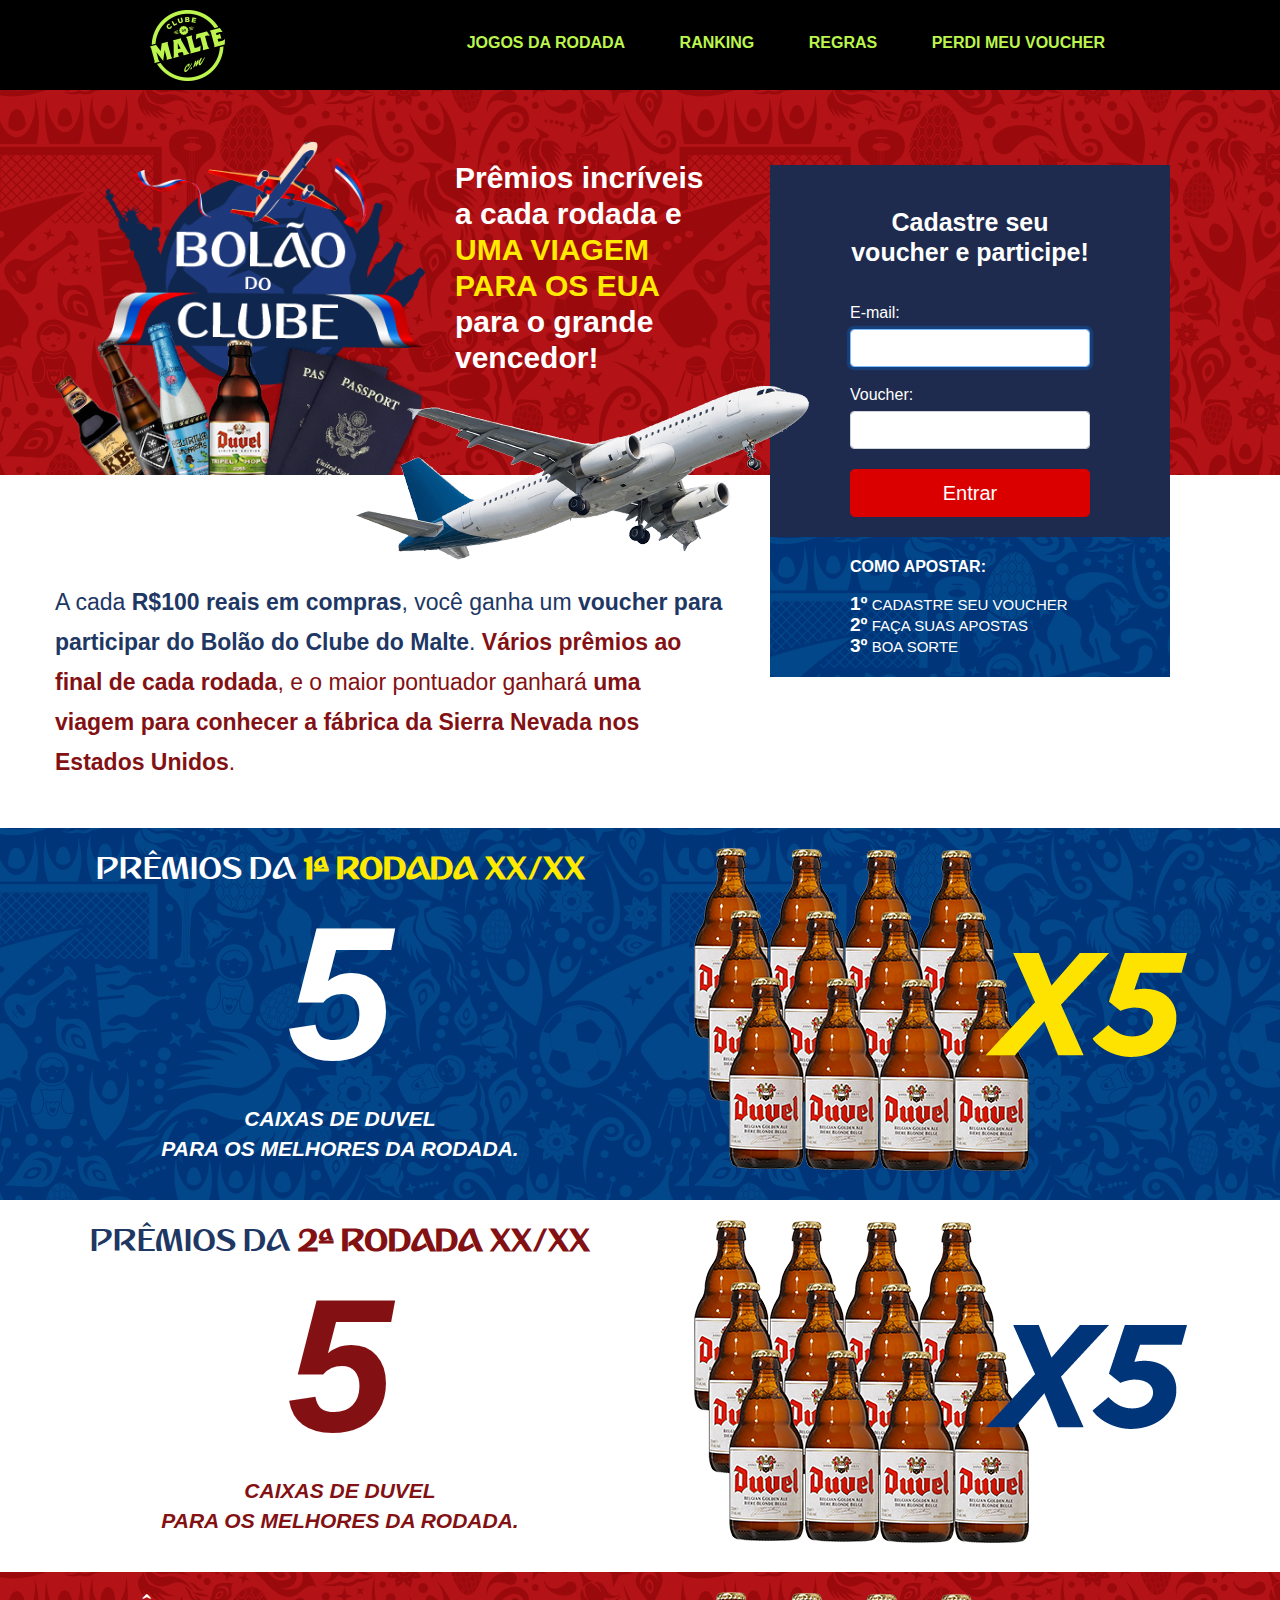
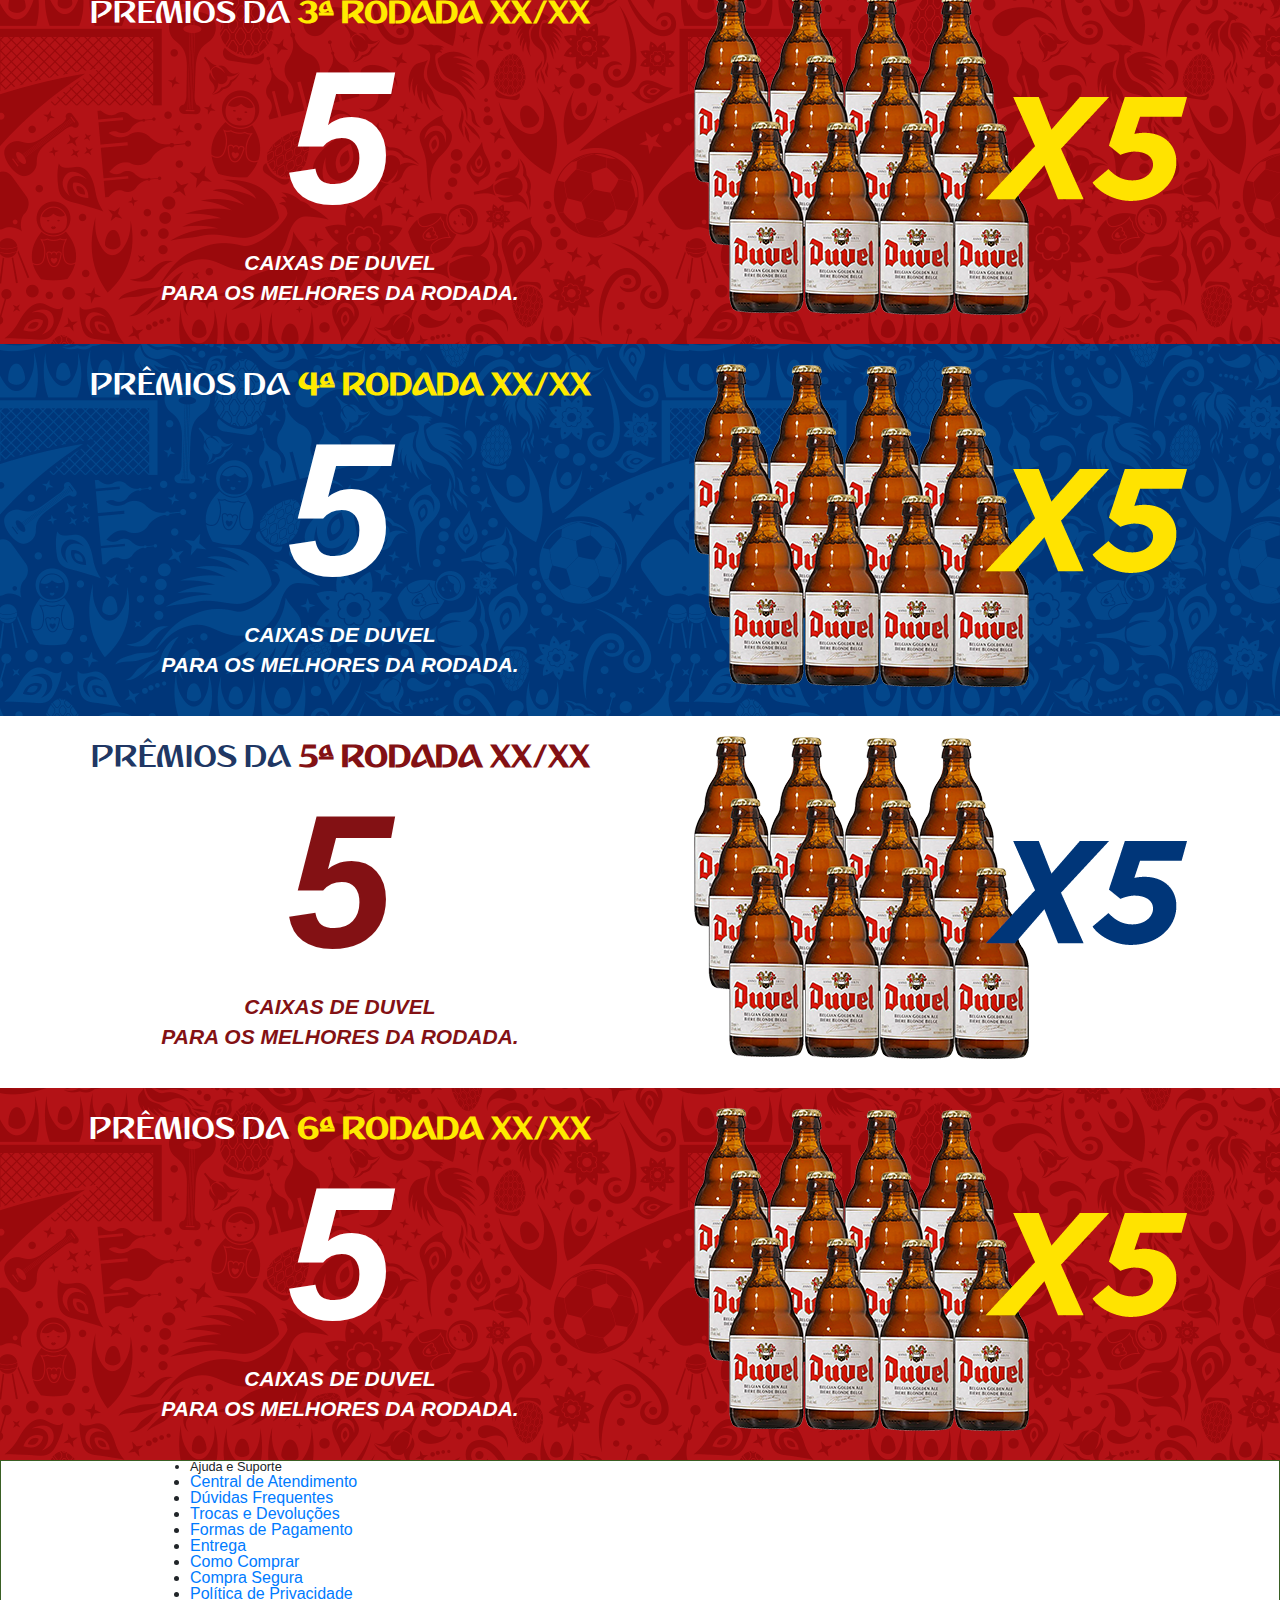
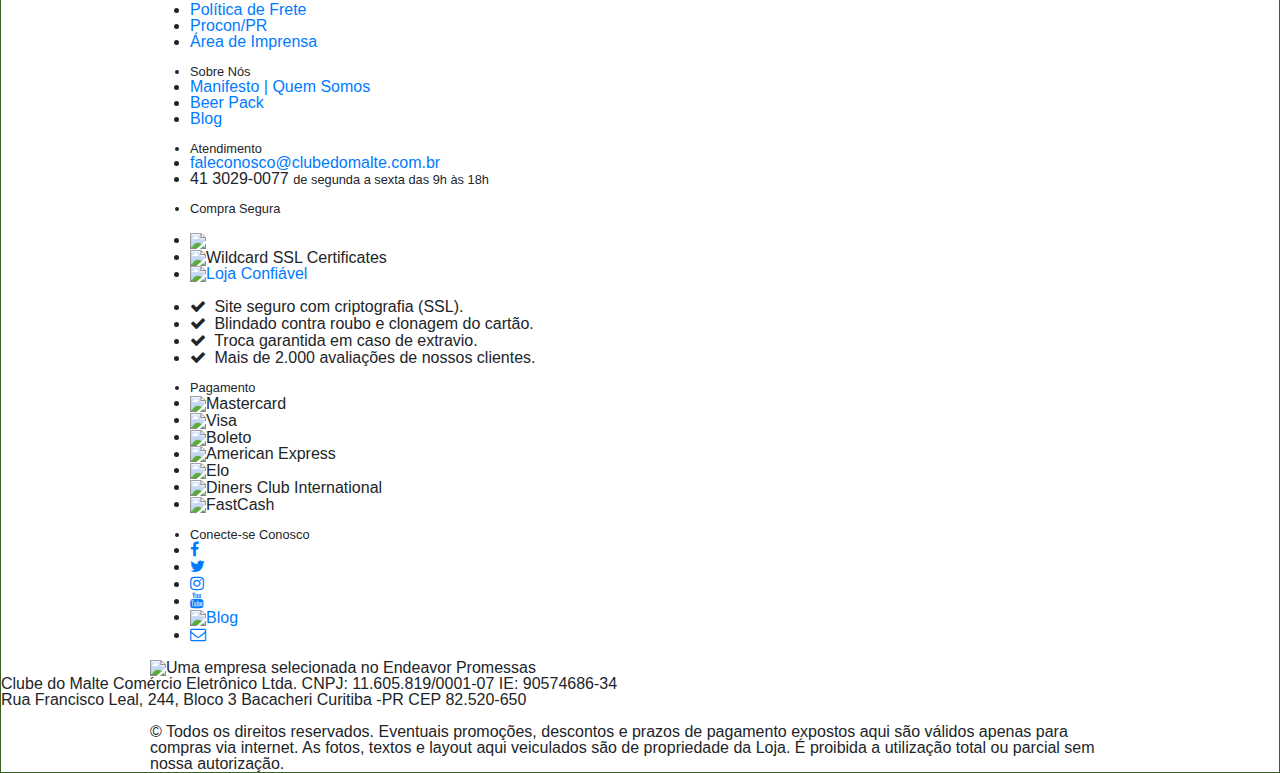
==== index.html @ 2093d11f "bolaov1" ====
﻿<!DOCTYPE HTML>
<html lang="pt-BR">
	<head>
    	<!-- Required meta tags -->
    	<meta charset="utf-8">
    	<meta name="viewport" content="width=device-width, initial-scale=1, shrink-to-fit=no">
    	<title>Bolão</title>
    	<link rel="stylesheet" href="https://maxcdn.bootstrapcdn.com/bootstrap/4.0.0/css/bootstrap.min.css" type="text/css" />
		<script src="https://maxcdn.bootstrapcdn.com/bootstrap/4.0.0/js/bootstrap.min.js"></script>
		<script src="https://code.jquery.com/jquery-3.2.1.slim.min.js"></script>
		<script src="https://cdnjs.cloudflare.com/ajax/libs/popper.js/1.12.9/umd/popper.min.js"></script>
		<link rel="stylesheet" href="https://maxcdn.bootstrapcdn.com/bootstrap/4.0.0/css/bootstrap.min.css" type="text/css" />
		<link rel="stylesheet" type="text/css" href="https://maxcdn.bootstrapcdn.com/font-awesome/4.7.0/css/font-awesome.min.css"/>
		<link rel="stylesheet" type="text/css"  href="https://recursos.clubedomalte.com.br/Handlers/ResourceHandler.ashx?base=c&arquivos=core/core.css,styles.css,responsive-tablet.css,responsive-desktop.css,header.css,spot.css,footer.css,fancybox.css,autocomplete/default.css,autocomplete/custom.css" />
		<link href="https://recursos.clubedomalte.com.br/Handlers/ResourceHandler.ashx?base=c&arquivos=malte_fonts.css" rel="stylesheet" />
		<link href="styles.css" rel="stylesheet" type="text/css" />
	</head>
<!-- HEAD -->

	<body id="pagina-home">
	<div id="topo" class="header">
		<div class="center">
			<div class="logo-cm"></div>
			<ul>
				<li><a href="jogos.html">Jogos da Rodada</a></li>
				<li><a href="ranking.html">Ranking</a></li>
				<li><a href="regulamento.html">Regras</a></li>
				<li><a href="#">Perdi meu Voucher</a></li>
			</ul>
		</div>
	</div>
		<div class="miolo">
			<div class="topo-header">
				<div class="bg-red"></div>
				<div class="container-fluid centro">
					<div class="row">
						<div class="col-lg-4">
							<h1>Logo Bolão do Clube</h1>
						</div>
						<div class="col-lg-3 indexaviao">
							<h2>Prêmios incríveis a cada rodada e <span class="yellow">UMA VIAGEM PARA OS EUA</span> para o grande vencedor!</h2>
							<img src="images/aviao.png" class="aviao" />
						</div>
						<div class="col-lg-7">
							<p class="mecanica"><span class="blue">A cada <b>R$100 reais em compras</b>, você ganha um <b>voucher para participar do Bolão do Clube do Malte</b>.</span> 
	<span class="red"><b>Vários prêmios ao final de cada rodada</b>, e o maior pontuador ganhará <b>uma viagem para conhecer a fábrica da Sierra Nevada nos Estados Unidos</b>.</span></p>
						</div>
						<div class="col-lg-4 signin">
							<h3>Cadastre seu<br>voucher e participe!</h3>
							<div class="innerwrap">								
								<form class="form-signin">
									<label for="inputEmail" class="labelinput">E-mail:</label>
									<input type="email" id="inputEmail" class="form-control" required="true" autofocus="true">
									<label for="inputVoucher" class="labelinput">Voucher:</label>
									<input type="password" id="inputVoucher" class="form-control" required="true">
									<button class="btn btn-lg btn-primary btn-block" type="submit">Entrar</button>
								</form>
							</div>
							<div class="innerwrap bg-blue">
								<h3>Como apostar:</h3>
								<p><b>1º</b>  Cadastre seu Voucher<br>
									<b>2º</b>  Faça suas apostas<br>
									<b>3º</b>  Boa sorte</p>
							</div>
						</div>
					</div>
				</div>
			</div>
			<div class="faixas faixa-rod1 bg-blue">
				<div class="container-fluid centro">
					<div class="row">
						<div class="col-lg-6 txt-premios">
							<h4>PRÊMIOS DA <b>1ª RODADA XX/XX</b></h4>
							<p class="number">5</p>
							<p class="txt-number">Caixas de Duvel<br>para os melhores da rodada.</p>
						</div>
						<div class="col-lg-6 img-premios">
							<img src="images/img-faixa-1.png" />
						</div>
					</div>
				</div>
			</div>
			<div class="faixas faixa-rod2">
				<div class="container-fluid centro">
					<div class="row">
						<div class="col-lg-6 txt-premios">
							<h4>PRÊMIOS DA <b>2ª RODADA XX/XX</b></h4>
							<p class="number">5</p>
							<p class="txt-number">Caixas de Duvel<br>para os melhores da rodada.</p>
						</div>
						<div class="col-lg-6 img-premios">
							<img src="images/img-faixa-2.png" />
						</div>
					</div>
				</div>
			</div>
			<div class="faixas faixa-rod3 bg-red">
				<div class="container-fluid centro">
					<div class="row">
						<div class="col-lg-6 txt-premios">
							<h4>PRÊMIOS DA <b>3ª RODADA XX/XX</b></h4>
							<p class="number">5</p>
							<p class="txt-number">Caixas de Duvel<br>para os melhores da rodada.</p>
						</div>
						<div class="col-lg-6 img-premios">
							<img src="images/img-faixa-1.png" />
						</div>
					</div>
				</div>
			</div>
			<div class="faixas faixa-rod4 bg-blue">
				<div class="container-fluid centro">
					<div class="row">
						<div class="col-lg-6 txt-premios">
							<h4>PRÊMIOS DA <b>4ª RODADA XX/XX</b></h4>
							<p class="number">5</p>
							<p class="txt-number">Caixas de Duvel<br>para os melhores da rodada.</p>
						</div>
						<div class="col-lg-6 img-premios">
							<img src="images/img-faixa-1.png" />
						</div>
					</div>
				</div>
			</div>
			<div class="faixas faixa-rod5">
				<div class="container-fluid centro">
					<div class="row">
						<div class="col-lg-6 txt-premios">
							<h4>PRÊMIOS DA <b>5ª RODADA XX/XX</b></h4>
							<p class="number">5</p>
							<p class="txt-number">Caixas de Duvel<br>para os melhores da rodada.</p>
						</div>
						<div class="col-lg-6 img-premios">
							<img src="images/img-faixa-2.png" />
						</div>
					</div>
				</div>
			</div>
			<div class="faixas faixa-rod6 bg-red">
				<div class="container-fluid centro">
					<div class="row">
						<div class="col-lg-6 txt-premios">
							<h4>PRÊMIOS DA <b>6ª RODADA XX/XX</b></h4>
							<p class="number">5</p>
							<p class="txt-number">Caixas de Duvel<br>para os melhores da rodada.</p>
						</div>
						<div class="col-lg-6 img-premios">
							<img src="images/img-faixa-1.png" />
						</div>
					</div>
				</div>
			</div>
		</div>

		<!-- FOOTER -->
		<div class="footer">
			<div class="footerLinks">
				<div id="jsFloatButton" style="display: block;">
					<a href="#topo" class="voltarTopo"></a>
				</div>

				<div class="center">

					<div class="footerColuna1">
						<ul class="ajudaeSuporte">
							<li class="title small columnHeader">
								Ajuda e Suporte
							</li>
							<li>
								<a href="https://www.clubedomalte.com.br/atendimento" target="_blank" title="Central de Atendimento">Central de Atendimento</a>
							</li>
							<li>
								<a href="https://www.clubedomalte.com.br/perguntas-frequentes" target="_blank" title="Dúvidas Frequentes">Dúvidas Frequentes</a>
							</li>
							<li>
								<a href="https://www.clubedomalte.com.br/ajuda/troca" target="_blank" title="Trocas e Devoluções">Trocas e Devoluções</a>
							</li>
							<li>
								<a href="https://www.clubedomalte.com.br/ajuda/formaspagamento" target="_blank" title="Formas de Pagamento">Formas de Pagamento</a>
							</li>
							<li>
								<a href="https://www.clubedomalte.com.br/ajuda/entrega" target="_blank" title="Entrega">Entrega</a>
							</li>
							<li>
								<a href="https://www.clubedomalte.com.br/ajuda/comocomprar" target="_blank" title="Como Comprar">Como Comprar</a>
							</li>
							<li>
								<a href="https://www.clubedomalte.com.br/ajuda/comprasegura" target="_blank" title="Compra Segura">Compra Segura</a>
							</li>
							<li>
								<a href="https://www.clubedomalte.com.br/ajuda/politicaprivacidade" target="_blank" title="Política de Privacidade">Política de Privacidade</a>
							</li>
							<li>
								<a href="https://www.clubedomalte.com.br/politica-de-frete" target="_blank" title="Política de Frete">Política de Frete</a>
							</li>
							<li>
								<a href="http://www.procon.pr.gov.br/" target="_blank" title="Procon/PR" target="_blank">Procon/PR</a>
							</li>
							<li>
								<a href="https://www.clubedomalte.com.br/imprensa" target="_blank" title="Área de Imprensa">Área de Imprensa</a>
							</li>
						</ul>
					</div>

					<div class="footerColuna2">
						<div class="menuSobre">
							<ul>
								<li class="title small columnHeader">
									Sobre Nós
								</li>
								<li>
									<a href="https://www.clubedomalte.com.br/manifesto" target="_blank" title="Manifesto | Quem Somos">Manifesto | Quem Somos</a>
								</li>
								<li>
									<a href="https://www.clubedomalte.com.br/beer-pack" target="_blank" title="Beer Pack">Beer Pack</a>
								</li>
								<li>
									<a href="http://blog.clubedomalte.com.br" target="_blank" title="Blog">Blog</a>
								</li>
							</ul>
						</div>

						<div class="footerAtendimento">
							<ul>
								<li class="title small columnHeader">
									Atendimento
								</li>
								<li>
									<a href="mailto:faleconosco@clubedomalte.com.br" title="Fale Conosco">faleconosco@clubedomalte.com.br</a>
								</li>
								<li>
									41 3029-0077
									<small>de segunda a sexta das 9h às 18h</small>
								</li>
							</ul>
						</div>

						<div class="footerColuna2">
							<ul>
								<li class="title small columnHeader">
									Compra Segura
								</li>
							</ul>

							<div class="footerSelos">
								<ul>
									<li>
										<a id="seloEbit" href="http://www.ebit.com.br/clube-do-malte/selo" target="_blank" onclick="redir(this.href);" title="Avaliado pelos consumidores"
										 oncontextmenu="alert(&quot;Cópia proibida ! A certificação e-bit é de uso exclusivo de lojas conveniadas à e-bit.&quot;);return false;"
										 value="1" style="display: block; overflow: hidden; position: relative;">
											<img src="https://newimgebit-a.akamaihd.net/ebitBR/selo/img_44941.png" style="border: 0px;">
											<script src="//validator.ebit.com.br?storeId=44941&amp;typeTag=selo&amp;urlOrigin=https%3A%2F%2Fwww.clubedomalte.com.br%2F&amp;ebid=1526927651924|"
											 async="true"></script>
										</a>
										<script type="text/javascript" id="getSelo" src="https://imgs.ebit.com.br/ebitBR/selo-ebit/js/getSelo.js?44941"></script>
									</li>
									<li>
										<img alt="Wildcard SSL Certificates" border="0" id="ss_img" src="https://seal.alphassl.com/SiteSeal/images/alpha-ssl-logo.gif"
										 title="SSL Certificate">
									</li>
									<li>
										<a href="https://www.lojaconfiavel.com/clubedomalte" class="ts-footerstamp" data-lcname="clubedomalte" target="_blank">
											<img src="https://service.yourviews.com.br/Image/1cf7eaef-56a1-452d-8a84-fb0fed43d552/Footer.jpg" title="Loja Confiável"
											 alt="Loja Confiável" style="width: 88px; height: 91px;"> </a>
									</li>
								</ul>
							</div>

							<div class="footerGarantia">
								<ul>
									<li>
										<i aria-hidden="true" class="fa fa-check">&nbsp;</i> Site seguro com criptografia (SSL).
									</li>
									<li>
										<i aria-hidden="true" class="fa fa-check">&nbsp;</i> Blindado contra roubo e clonagem do cartão.
									</li>
									<li>
										<i aria-hidden="true" class="fa fa-check">&nbsp;</i> Troca garantida em caso de extravio.
									</li>
									<li>
										<i aria-hidden="true" class="fa fa-check">&nbsp;</i> Mais de 2.000 avaliações de nossos clientes.
									</li>
								</ul>
							</div>
						</div>
					</div>

					<div class="footerPagamento">
						<ul>
							<li class="title small columnHeader">
								Pagamento
							</li>
							<li>
								<img alt="Mastercard" src="https://recursos.clubedomalte.com.br/i/SVG-formasPagamento/master-cor.svg">
							</li>
							<li>
								<img alt="Visa" src="https://recursos.clubedomalte.com.br/i/SVG-formasPagamento/visa-cor.svg">
							</li>
							<li>
								<img alt="Boleto" src="https://recursos.clubedomalte.com.br/i/SVG-formasPagamento/boleto.svg">
							</li>
							<li>
								<img alt="American Express" src="https://recursos.clubedomalte.com.br/i/SVG-formasPagamento/american-cor.svg">
							</li>
							<li>
								<img alt="Elo" src="https://recursos.clubedomalte.com.br/i/SVG-formasPagamento/elo-cor.svg">
							</li>
							<li>
								<img alt="Diners Club International" src="https://recursos.clubedomalte.com.br/i/SVG-formasPagamento/diners-cor.svg">
							</li>
							<li>
								<img alt="FastCash" src="https://recursos.clubedomalte.com.br/i/SVG-formasPagamento/fastcash-cor.svg">
							</li>
						</ul>
					</div>

					<div class="footerSociaisEndeavor">
						<div class="redesSociais">
							<ul>
								<li class="title small columnHeader">
									Conecte-se Conosco
								</li>
								<li>
									<a href="https://www.facebook.com/clubedomalteonline" target="_blank" title="Facebook">
										<i aria-hidden="true" class="fa fa-facebook">&nbsp;</i>
									</a>
								</li>
								<li>
									<a href="https://twitter.com/clubedomalte" target="_blank" title="Twitter">
										<i aria-hidden="true" class="fa fa-twitter">&nbsp;</i>
									</a>
								</li>
								<li>
									<a href="https://instagram.com/clubedomalte" target="_blank" title="Instagram">
										<i aria-hidden="true" class="fa fa-instagram">&nbsp;</i>
									</a>
								</li>
								<li>
									<a href="https://www.youtube.com/channel/UC8Du4NYOV2WtxI8b-iIfvhg" target="_blank" title="Youtube">
										<i aria-hidden="true" class="fa fa-youtube">&nbsp;</i>
									</a>
								</li>
								<li>
									<a href="http://blog.clubedomalte.com.br" target="_blank" title="Blog">
										<img alt="Blog" src="https://recursos.clubedomalte.com.br/i/blogger-icon.svg">
									</a>
								</li>
								<li>
									<a href="/atendimento" title="Fale Conosco">
										<i aria-hidden="true" class="fa fa-envelope-o">&nbsp;</i>
									</a>
								</li>
							</ul>
						</div>
						<div class="footerEndeavor">
							<img alt="Uma empresa selecionada no Endeavor Promessas" src="https://recursos.clubedomalte.com.br/MediaCenter/footerendeavor2.png">
						</div>
					</div>

				</div>
			</div>

			<div class="copyright">
				<address class="fbits-dadosEmpresa">
					<span class="razaoSocial" data-nome="Razão Social">Clube do Malte Comércio Eletrônico Ltda.</span>
					<span class="cnpj" data-nome="CNPJ">CNPJ: 11.605.819/0001-07</span>
					<span class="InscricaoEstadual" data-nome="Inscrição Estadual">IE: 90574686-34</span>
					<br>
					<span class="endereco" data-nome="Endereço">Rua Francisco Leal, 244, Bloco 3</span>
					<span class="bairro" data-nome="Bairro">Bacacheri</span>
					<span class="cidade" data-nome="Cidade">Curitiba</span>
					<span class="estado" data-nome="Estado">-PR</span>
					<span class="cep" data-nome="CEP">CEP 82.520-650</span>
				</address>

				<div class="center">
					<div class="centerContent">
						© Todos os direitos reservados. Eventuais promoções, descontos e prazos de pagamento expostos aqui são válidos apenas para
						compras via internet. As fotos, textos e layout aqui veiculados são de propriedade da Loja. É proibida a utilização
						total ou parcial sem nossa autorização.
					</div>
				</div>
			</div>
		</div>
</body>

</html>
---- styles.css ----
﻿/* AJUSTES BS */
* { line-height: 1;}
body {min-width: auto;}

.copyright .centerContent {padding-top: 0px!important; height: auto!important;}

#footer-desktop { display: none !important; }
#footer-mobile { display: block; }

@media (min-width: 768px) {
	#footer-desktop { display: block !important; }
	#footer-mobile { display: none !important; }
	
}

@media (max-width: 768px) {
	.copyright { height: 123px!important; width: 100%!important; }
	.footerPagamento li:nth-child(2),
	.footerPagamento li:nth-child(3),
	.footerPagamento li:nth-child(4),
	.footerPagamento li:nth-child(5),
	.footerPagamento li:nth-child(6),
	.footerPagamento li:nth-child(7),
	.footerPagamento li:nth-child(8) {
		padding-left: 0px!important;
		padding-right: 0px!important;
	}
	.redesSociais {
		float: none;
		width: 100%!important;
	}
	.redesSociais .title.small.columnHeader {
		display: block;
		width: 100%;
		padding-bottom: 20px!important;
	}
	.footerEndeavor {
		float: none;
		text-align: center;
		width: 100%!important;
		padding: 20px;
	}
	.footerEndeavor img {
		width: 100%!important;
	}

	.copyright .centerContent {
		padding-top: 0px!important;
		width: 90%!important;
	}

	.footerLinks { padding: 20px;}

	.footerColuna1, .footerColuna2, .footerColuna3 {
		float: none!important;
		width: 100%!important;
	}
	.footerColuna2 .footerAtendimento {
		float: none!important;
		padding-top: 20px!important;
		width: 100%!important;
	}
	.footerColuna2 .footerAtendimento li:nth-child(n+2) {
		font-size: 1em!important;
	}

	.footerColuna2 .footerSelos {
		float: none!important;
		width: 100%!important;
		overflow: hidden;
	}

	.footerColuna2 .footerGarantia {
		float: none!important;
		width: 100%!important;
	}
	.footerPagamento ul {
		display:block!important;
		overflow: hidden;
	}
	.footerPagamento li {
		width: auto!important;
		display: inline-block!important;
	}
	.footerPagamento li.title.small.columnHeader {
		width: 100%!important;
		display: block!important;
	}
	.footerPagamento li img {
		max-width: 50px!important;
		width: 50px;
		height: auto;
	}
}
/* FONTES */

@font-face {
	font-family: 'Dusha';
	src: url('fonts/dusha-v5-regular.ttf');
}

/*//////// BOLÃO ///////*/

/* GERAIS */

.header{
	height: 90px;
	background: black;
	overflow: hidden;
}

.header .logo-cm {
	width: 75px;
	height: 90px;
	background: url(images/logo.png) center no-repeat;
	background-size: 100%;
	float: left;
}

.header ul {
	float: right;
	padding-top: 35px;
}
.header ul li {
	display: inline-block;
}

.header ul li a {
	font-family: 'Gotham Bold', Arial, sans-serif;
	font-weight:bold;
	font-style:normal;
	font-size: 16px;
	color: #bcf54d;
	text-decoration: none;
	text-transform: uppercase;
	letter-spacing: 1.5;
	padding: 10px 25px;
	transition: all 0.5s ease-in-out;
}

.header ul li a:hover {
	color: white;
}

.footer {
	border: 1px solid #3a6025;
}

.centro {
		width: 100%;
		position: relative;
	}

@media (min-width: 1200px) {
	.centro {
		width: 1200px;
		margin: auto;
	}
}

.center {
	width: 100%;
	position: relative;
}

@media (min-width: 980px) {
	.center {
		width: 980px;
		margin: auto;
	}
}

.bg-red { background: url(images/bg-red.png);}
.bg-blue { background: url(images/bg-blue.png);}

span.blue {color: #203764;}
span.red {color: #831114;}
span.yellow {color: #ffea00;}

/* PAGINA HOME */

#pagina-home .topo-header { 
	position: relative;
	padding-bottom: 30px;
}

#pagina-home .topo-header .bg-red {
	position: absolute;
	width: 100%;
	height: 385px;
	top: 0;
	left: 0;
	right: 0;
	display: block;
}

@media (min-width: 1400px) {
	#pagina-home .topo-header .bg-red::after {
		content: "";
		display: block;
		position: absolute;
		width: 425px;
		height: 312px;
		bottom: 0;
		right: 0;
		background: url(images/trims-right.png);
	}
	
	#pagina-home .topo-header .bg-red::before {
		content: "";
		display: block;
		position: absolute;
		width: 425px;
		height: 312px;
		top: 0;
		left: 0;
		background: url(images/trims-left.png);
	}
}

#pagina-home .topo-header h1 {
	text-indent: -9999px;
	display: block;
	width: 100%;
	height: 385px;
	background: url(images/bolaodoclube-logo.png) bottom center no-repeat;
	background-size: 100%;
	margin: 0;
}

#pagina-home .topo-header h2 {
	padding-top: 70px;
	font-family: 'Gotham Bold', Arial, sans-serif;
	font-weight:bold;
	font-style:normal;
	font-size: 30px;
	color: #ffffff;
}

#pagina-home .topo-header .indexaviao {
	background: #831114;
}


@media (min-width: 1200px) {
	#pagina-home .topo-header .indexaviao {
		z-index: 20;
		background: none;
	}
}

@media (min-width: 1200px) {
	#pagina-home .topo-header img.aviao {
		margin-left: -100px;
		padding-bottom: 20px;
	}
}

@media (max-width: 1200px) {
	#pagina-home .topo-header img.aviao {
		width: 100%;
		padding-bottom: 30px;
	}
}

#pagina-home .topo-header p.mecanica {
	font-family: 'Gotham Book', Arial, sans-serif;
	font-weight:normal;
	font-style:normal;
	font-size: 23px;
	line-height: 40px;
}
#pagina-home .topo-header p.mecanica b {
	font-family: 'Gotham Bold', Arial, sans-serif;
	font-weight:bold;
	font-style:normal;
}

@media (max-width: 1200px) {
	#pagina-home .topo-header p.mecanica {
		padding: 30px 0;
	}
}

@media (min-width: 1200px) {
	#pagina-home .topo-header .signin {
		top: 75px;
		right: 70px;
		position: absolute;
		z-index: 10;
	}
}
#pagina-home .topo-header .signin {
	background: #1e2b4e;
	padding: 0;
}

#pagina-home .topo-header .signin .innerwrap {
	padding: 0 20%;
}

#pagina-home .topo-header .signin h3 {
	font-family: 'Gotham Bold', Arial, sans-serif;
	font-weight:bold;
	font-style:normal;
	font-size: 25px;
	color: white;
	text-align: center;
	padding-top: 42px;
	padding-bottom: 10px;
}

#pagina-home .topo-header .signin .form-signin label {
	font-family: 'Gotham Book', Arial, sans-serif;
	font-weight:normal;
	font-style:normal;
	font-size: 16px;
	color: white;
	padding-top: 20px;
}

#pagina-home .topo-header .signin .form-signin button {
	margin: 20px 0;
    background-color: #db0000;
	border-color: #db0000;
	transition: all 0.5s ease-in-out;
}

#pagina-home .topo-header .signin .form-signin button:hover {
    background-color: #99191c;
    border-color: #99191c;
}

#pagina-home .topo-header .signin .bg-blue h3 {
	font-size: 16px;
	color: white;
	text-align: left;
	padding: 20px 0 10px;
	text-transform: uppercase;
}

#pagina-home .topo-header .signin .bg-blue p {
	font-family: 'Gotham Book', Arial, sans-serif;
	font-weight:normal;
	font-style:normal;
	font-size: 15px;
	line-height: 20px;
	text-transform: uppercase;
	color: white;
	margin-bottom: 0;
	padding-bottom: 20px;
}
#pagina-home .topo-header .signin .bg-blue p b {
	font-family: 'Gotham Bold', Arial, sans-serif;
	font-weight:bold;
	font-style:normal;
	font-size: 19px;
}

/* FAIXAS */

#pagina-home .faixas {
	padding: 20px 0;
	text-align: center;
}

#pagina-home .faixas .txt-premios h4 {
	font-family: 'Dusha', Arial, Helvetica, sans-serif;
	font-size: 35px;
	color: #203764;
}

#pagina-home .faixas .txt-premios h4 b { color: #831114; }

#pagina-home .faixas .txt-premios p {
	color: #831114;
	font-family: 'Gotham Bold', Arial, sans-serif;
	font-weight:bold;
	font-style:italic;
	text-transform: uppercase;
}

#pagina-home .faixas .txt-premios p.number { font-size: 190px; }
#pagina-home .faixas .txt-premios p.txt-number { font-size: 21px; line-height: 30px;}

#pagina-home .faixas.bg-blue .txt-premios h4, #pagina-home .faixas.bg-red .txt-premios h4 { color: white; }

#pagina-home .faixas.bg-blue .txt-premios h4 b, #pagina-home .faixas.bg-red .txt-premios h4 b { color: #ffea00; }

#pagina-home .faixas.bg-blue .txt-premios p, #pagina-home .faixas.bg-red .txt-premios p { color: white; }


/* PÁGINA JOGOS */

#pagina-jogos .miolo {
	background: #00102d url(images/bg-jogos.png) top center no-repeat;
	padding-bottom: 50px;
}

#pagina-jogos .miolo h2 {
	font-family: 'Gotham Bold', Arial, sans-serif;
	font-weight:bold;
	font-size: 36px;
	color: white;
	text-align: center;
	line-height: 40px;
	padding: 30px 0;
	margin: 0 10%;
	text-transform: uppercase;
	border-bottom: 3px solid white;
}

#pagina-jogos .miolo h3 {
	font-family: 'Gotham Bold', Arial, sans-serif;
	font-weight:bold;
	font-size: 26px;
	color: white;
	text-align: center;
	line-height: 40px;
	padding: 30px 0 0;
	margin: 0 10%;
	text-transform: uppercase;
}

#pagina-jogos .miolo h3 span {
	border-bottom: 3px solid white;
	border-top: 3px solid white;
	display: inline-block;
}

#pagina-jogos .miolo h4 {
	font-family: 'Gotham Bold', Arial, sans-serif;
	font-weight:bold;
	font-size: 18px;
	color: white;
	text-align: center;
	line-height: 40px;
	padding: 0 0 30px;
	margin: 0 10%;
	text-transform: uppercase;
}

#pagina-jogos .miolo h4 b {
	color: yellow;
}

#pagina-jogos .miolo p.subtitulo {
	font-family: 'Gotham Medium', 'Gotham', Arial, sans-serif;
	font-weight:normal;
	font-size: 14px;
	color: white;
	text-align: center;
	line-height: 30px;
	padding: 10px 15px 0;
	margin-bottom: 0;
}

#pagina-jogos .miolo p.caps {
	text-transform: uppercase;
}

#pagina-jogos .miolo p.subtitulo b {
	color: yellow;
}

#pagina-jogos .box-jogos { width: 100%; }
#pagina-jogos .box-jogos .img-topo img { width: 100%;}
#pagina-jogos .box-jogos .img-topo {
	background: url(images/topo-jogo.png) bottom center no-repeat;
	background-size: 100%;
    font-size: 18px;
    color: white;
    font-weight: bold;
    line-height: 58px;
	text-align: center;
}

@media (min-width: 842px) {
	#pagina-jogos .miolo p.subtitulo {
		padding: 10px 0 0;
	}
	#pagina-jogos .box-jogos {
		width: 842px;
		margin: auto;
	}
}

#pagina-jogos .box-jogos .row {
	border-left: 4px solid #06557f;
	border-right: 4px solid #06557f;
	margin: 0;
	padding: 10px 0 10px;
}

#pagina-jogos .box-jogos .row.last {
	border-bottom: 4px solid #06557f;
	border-radius: 0 0 20px 20px;
	margin-bottom: 30px;
}

#pagina-jogos .box-jogos .row:nth-child(odd) {background: #00355a;}
#pagina-jogos .box-jogos .row:nth-child(even) {background: #1f567b;}

#pagina-jogos .box-jogos .data p {
	text-align: center;
	color: white;
	font-family: 'Gotham Book', Arial, sans-serif;
	font-weight:normal;
	font-style:normal;
	font-size: 9px;
	margin: 5px 0 0;
}

#pagina-jogos .box-jogos .data p em {
	color: #10c6bd;
	font-style: normal;
}

#pagina-jogos .box-jogos .palpites .pais {
	color: white;
	font-family: 'Gotham Bold', Arial, sans-serif;
	font-weight:normal;
	font-style:normal;
	font-size: 16px;
	width: 26%;
}
#pagina-jogos .box-jogos .palpites * { display: inline-block; text-align: center; }
#pagina-jogos .box-jogos .palpites .pais.esq { text-align: right;}
#pagina-jogos .box-jogos .palpites .pais.dir { text-align: left;}


#pagina-jogos .box-jogos .palpites .palpite {
	width: 12%;
	height: 45px;
	text-align: center;
	border-radius: 6px;
	padding: 15px;
	margin: 0 2%;
	color: black;
	font-family: 'Gotham Bold', Arial, sans-serif;
	font-weight:bold;
	font-style:normal;
	font-size: 20px;
}

#pagina-jogos .box-jogos .palpites .ex {
	color: white;
	font-family: 'Gotham Bold', Arial, sans-serif;
	font-weight:bold;
	font-style:normal;
	font-size: 20px;
	padding: 0 2%;
}

#pagina-jogos .box-jogos .disabled .data p,
#pagina-jogos .box-jogos .disabled .data p em,
#pagina-jogos .box-jogos .disabled .palpites .pais,
#pagina-jogos .box-jogos .disabled .palpites .palpite,
#pagina-jogos .box-jogos .disabled .palpites .ex {
	color: gray;
}

#pagina-jogos .box-jogos .disabled .palpites .palpite {
	background: gray;
}

#pagina-jogos .botao-palpites { text-align: center; padding: 30px 0;}

#pagina-jogos .botao-palpites .btn {
	background-color: #99191c;
	border-color: #99191c;
	text-transform: uppercase;
	font-family: 'Gotham Bold', Arial, sans-serif;
	font-weight:bold;
	font-style:normal;
	letter-spacing: 1.5;
	transition: all 0.5s ease-in-out;
}

#pagina-jogos .botao-palpites .btn:hover {
    background-color: #cc1216;
	border-color: #cc1216;
}

@media (max-width: 728px) {
	
	#pagina-jogos .box-jogos .img-topo {
		font-size: 16px;
		line-height: 39px;
	}

	#pagina-jogos .box-jogos .palpites .pais {
		width: 30%;
		font-family: 'Gotham Book', Arial, sans-serif;
		font-weight:normal;
		font-style:normal;
		font-size: 13px;
	}

	#pagina-jogos .box-jogos .palpites {
		padding-left: 0;
		padding-right: 0;
	}

	#pagina-jogos .box-jogos .palpites .ex {
		padding: 0 5px;
	}

	#pagina-jogos .box-jogos .palpites .palpite {
		width: 30px;
		height: 30px;
		margin: 0 5px;
		padding: 10px 0;

	}
}


/* RANKING */

#pagina-ranking .miolo {
	background: #010627 url(images/topo-ranking.png) top center no-repeat;
}

#pagina-ranking h3 {
	font-family: 'Gotham Bold', Arial, sans-serif;
	font-weight:bold;
	font-style:normal;
	font-size: 24px;
	color: white;
	text-align: center;
	padding: 25px 0 15px;
}
#pagina-ranking .tabela-ranking {
	width: 800px;
	margin: auto;
}

#pagina-ranking .tabela-ranking .coluna-posicao,
#pagina-ranking .tabela-ranking .coluna-nome,
#pagina-ranking .tabela-ranking .coluna-pontos {
	font-family: 'Gotham Bold', Arial, sans-serif;
	font-weight:bold;
	font-style:normal;
	font-size: 18px;
	color: white;
	text-align: center;
	padding: 10px 0;
}

#pagina-ranking .tabela-ranking .coluna-posicao {
	background: url(images/bg-tabela-ranking-1.png) left center no-repeat;
	background-size: 100% 100%;
}

#pagina-ranking .tabela-ranking .coluna-nome {
	background: url(images/bg-tabela-ranking-2.png) left center no-repeat;
	background-size: 100% 100%;
	color: #010627;
}

#pagina-ranking .tabela-ranking .coluna-pontos {
	background: url(images/bg-tabela-ranking-4.png) left center no-repeat;
	background-size: 100% 100%;
	padding-right: 3%;
	font-size: 16px;
	text-align: right;
}

#pagina-ranking .tabela-ranking .primeiros-colocados .coluna-pontos {
	background: url(images/bg-tabela-ranking-3.png) left center no-repeat;
	background-size: 100% 100%;
}

#pagina-ranking .tabela-ranking .linha-ranking {
	padding: 7px 0;
}

#pagina-ranking h2 {
	font-family: 'Dusha', Arial, Helvetica, sans-serif;
	font-size: 55px;
	color: white;
	text-align: center;
	padding-bottom: 20px;
}

#pagina-ranking h2 img {
	padding: 40px 0 20px;
}
#pagina-ranking .imagem-ranking {
	width: 100%;
}
#pagina-ranking .imagem-ranking img {
	width: 100%;
}
#pagina-ranking .scrollbar {
    padding-right: 10px;
    float: left;
    height: 800px;
    width: 800px;
    overflow-y: scroll;
    margin-bottom: 25px;
}
#pagina-ranking .force-overflow {
    min-height: 800px;
}

#pagina-ranking .scrollbar-primary::-webkit-scrollbar {
  width: 12px;
  background-color: transparent; }

#pagina-ranking .scrollbar-primary::-webkit-scrollbar-thumb {
  border-radius: 10px;
  -webkit-box-shadow: inset 0 0 6px rgba(0, 0, 0, 0.1);
  background-color: #555555; }

  @media (max-width: 800px) {
	#pagina-ranking .tabela-ranking {
		width: 320px;
		margin: auto;
	}

	#pagina-ranking .scrollbar {
		width: 320px;
	}

	#pagina-ranking .tabela-ranking .coluna-posicao {
		background: #4bacf6; /* Old browsers */
		background: -moz-linear-gradient(top, #4bacf6 0%, #0664ac 10%, #2c9bef 90%, #134684 100%); /* FF3.6-15 */
		background: -webkit-linear-gradient(top, #4bacf6 0%,#0664ac 10%,#2c9bef 90%,#134684 100%); /* Chrome10-25,Safari5.1-6 */
		background: linear-gradient(to bottom, #4bacf6 0%,#0664ac 10%,#2c9bef 90%,#134684 100%); /* W3C, IE10+, FF16+, Chrome26+, Opera12+, Safari7+ */
		filter: progid:DXImageTransform.Microsoft.gradient( startColorstr='#4bacf6', endColorstr='#134684',GradientType=0 ); /* IE6-9 */
		border-radius: 10px 0 0 0;
	}
	
	#pagina-ranking .tabela-ranking .coluna-nome {
		background: #cfdee7; /* Old browsers */
		background: -moz-linear-gradient(top, #cfdee7 0%, #788b9b 10%, #e6f5fb 90%, #3e555d 100%); /* FF3.6-15 */
		background: -webkit-linear-gradient(top, #cfdee7 0%,#788b9b 10%,#e6f5fb 90%,#3e555d 100%); /* Chrome10-25,Safari5.1-6 */
		background: linear-gradient(to bottom, #cfdee7 0%,#788b9b 10%,#e6f5fb 90%,#3e555d 100%); /* W3C, IE10+, FF16+, Chrome26+, Opera12+, Safari7+ */
		filter: progid:DXImageTransform.Microsoft.gradient( startColorstr='#cfdee7', endColorstr='#3e555d',GradientType=0 ); /* IE6-9 */
		color: #010627;
		border-radius: 0 0 10px 10px;
	}
	
	#pagina-ranking .tabela-ranking .coluna-pontos {
		background: #fc0202; /* Old browsers */
		background: -moz-linear-gradient(top, #fc0202 0%, #c1272d 10%, #ff0406 90%, #8b0414 100%); /* FF3.6-15 */
		background: -webkit-linear-gradient(top, #fc0202 0%,#c1272d 10%,#ff0406 90%,#8b0414 100%); /* Chrome10-25,Safari5.1-6 */
		background: linear-gradient(to bottom, #fc0202 0%,#c1272d 10%,#ff0406 90%,#8b0414 100%); /* W3C, IE10+, FF16+, Chrome26+, Opera12+, Safari7+ */
		filter: progid:DXImageTransform.Microsoft.gradient( startColorstr='#fc0202', endColorstr='#8b0414',GradientType=0 ); /* IE6-9 */
		padding-right: 3%;
		font-size: 16px;
		text-align: center;
		border-radius: 0 10px 0 0;
	}

	#pagina-ranking .tabela-ranking .primeiros-colocados .coluna-pontos {
		background: #35af49; /* Old browsers */
		background: -moz-linear-gradient(top, #35af49 0%, #016937 10%, #7ac943 90%, #0e7b3c 100%); /* FF3.6-15 */
		background: -webkit-linear-gradient(top, #35af49 0%,#016937 10%,#7ac943 90%,#0e7b3c 100%); /* Chrome10-25,Safari5.1-6 */
		background: linear-gradient(to bottom, #35af49 0%,#016937 10%,#7ac943 90%,#0e7b3c 100%); /* W3C, IE10+, FF16+, Chrome26+, Opera12+, Safari7+ */
		filter: progid:DXImageTransform.Microsoft.gradient( startColorstr='#35af49', endColorstr='#0e7b3c',GradientType=0 ); /* IE6-9 */
	}

	#pagina-ranking h2 { font-size: 42px; }

	#pagina-ranking .scrollbar { padding-left: 10px; padding-right: 7px; }
	#pagina-ranking .scrollbar-primary::-webkit-scrollbar {	width: 8px; }
  }

  /* REGULAMENTO */

  #pagina-regulamento .miolo {
	  padding: 50px 0;
	  margin: auto;
  }

  #pagina-regulamento .miolo h3 {
	font-family: 'Gotham Bold', Arial, sans-serif;
	font-weight:bold;
	font-style:normal;
	font-size: 36px;
	line-height: 1.5;
	color: #555555;
	text-align: center;
  }

  #pagina-regulamento .miolo h4 {
	font-family: 'Gotham Bold', Arial, sans-serif;
	font-weight:bold;
	font-style:normal;
	font-size: 20px;
	line-height: 1.5;
	color: #000000;
  }

  #pagina-regulamento .miolo p {
	font-family: 'Gotham Book', Arial, sans-serif;
	font-weight:normal;
	font-style:normal;
	font-size: 16px;
	line-height: 1.5;
	color: #000000;
  }
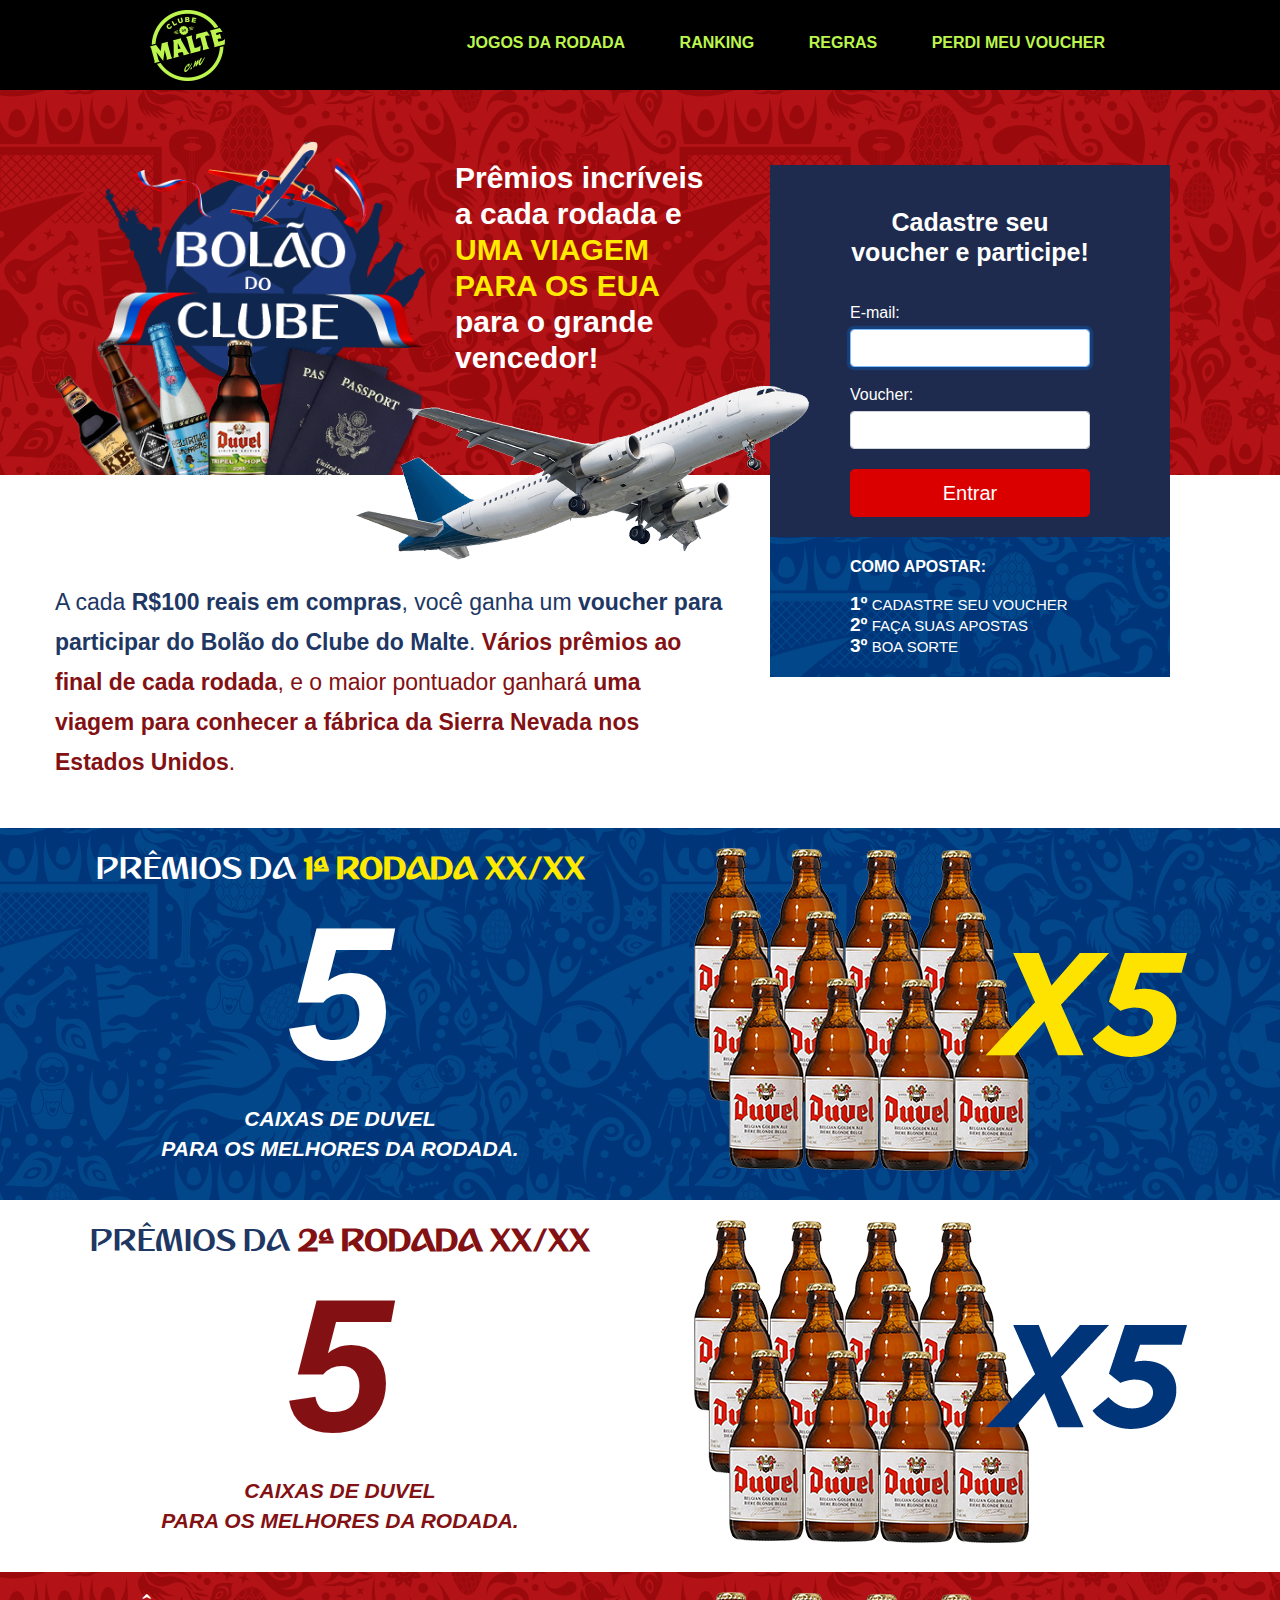
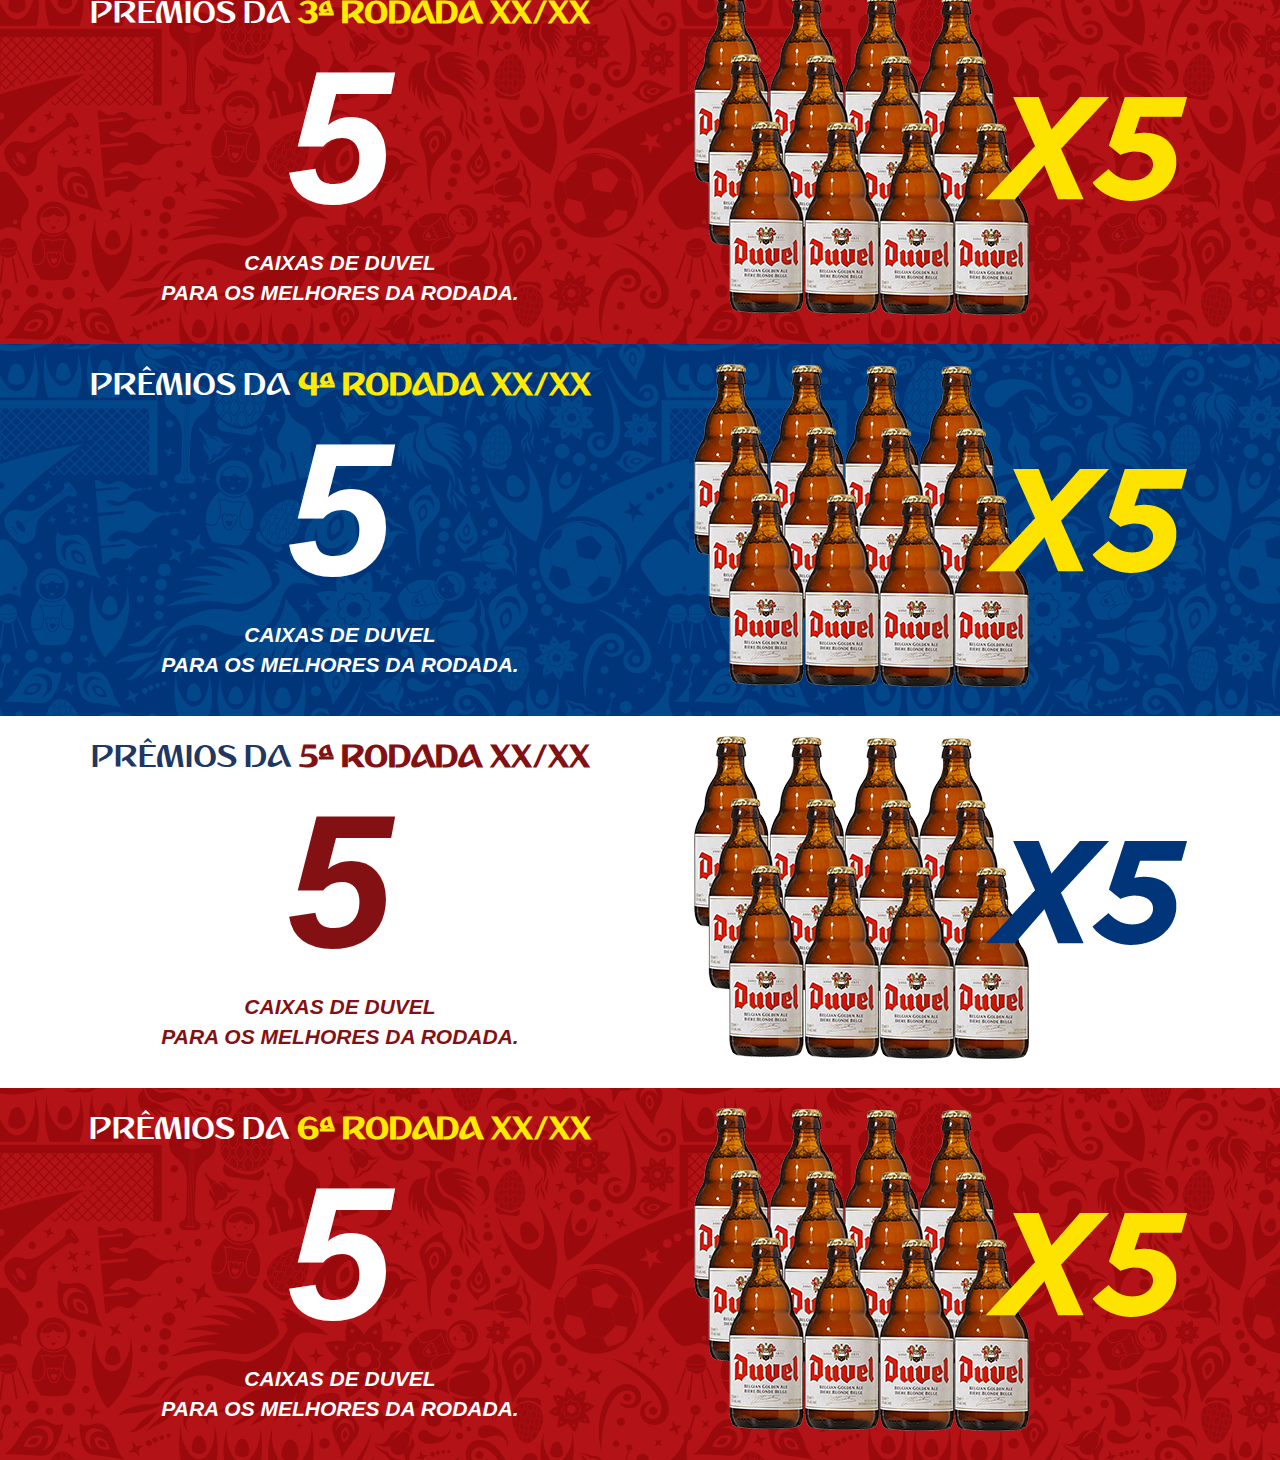
==== commit 37af9d87: "bolaov2" ====
--- a/index.html
+++ b/index.html
@@ -42,12 +42,12 @@
 							<img src="images/aviao.png" class="aviao" />
 						</div>
 						<div class="col-lg-7">
-							<p class="mecanica"><span class="blue">A cada <b>R$100 reais em compras</b>, você ganha um <b>voucher para participar do Bolão do Clube do Malte</b>.</span> 
+							<p class="mecanica"><span class="blue">A cada <b>R$100 reais em compras</b>, você ganha um <b>voucher para participar do Bolão do Clube do Malte</b>.</span>
 	<span class="red"><b>Vários prêmios ao final de cada rodada</b>, e o maior pontuador ganhará <b>uma viagem para conhecer a fábrica da Sierra Nevada nos Estados Unidos</b>.</span></p>
 						</div>
 						<div class="col-lg-4 signin">
 							<h3>Cadastre seu<br>voucher e participe!</h3>
-							<div class="innerwrap">								
+							<div class="innerwrap">
 								<form class="form-signin">
 									<label for="inputEmail" class="labelinput">E-mail:</label>
 									<input type="email" id="inputEmail" class="form-control" required="true" autofocus="true">
@@ -152,236 +152,7 @@
 			</div>
 		</div>
 
-		<!-- FOOTER -->
-		<div class="footer">
-			<div class="footerLinks">
-				<div id="jsFloatButton" style="display: block;">
-					<a href="#topo" class="voltarTopo"></a>
-				</div>
-
-				<div class="center">
-
-					<div class="footerColuna1">
-						<ul class="ajudaeSuporte">
-							<li class="title small columnHeader">
-								Ajuda e Suporte
-							</li>
-							<li>
-								<a href="https://www.clubedomalte.com.br/atendimento" target="_blank" title="Central de Atendimento">Central de Atendimento</a>
-							</li>
-							<li>
-								<a href="https://www.clubedomalte.com.br/perguntas-frequentes" target="_blank" title="Dúvidas Frequentes">Dúvidas Frequentes</a>
-							</li>
-							<li>
-								<a href="https://www.clubedomalte.com.br/ajuda/troca" target="_blank" title="Trocas e Devoluções">Trocas e Devoluções</a>
-							</li>
-							<li>
-								<a href="https://www.clubedomalte.com.br/ajuda/formaspagamento" target="_blank" title="Formas de Pagamento">Formas de Pagamento</a>
-							</li>
-							<li>
-								<a href="https://www.clubedomalte.com.br/ajuda/entrega" target="_blank" title="Entrega">Entrega</a>
-							</li>
-							<li>
-								<a href="https://www.clubedomalte.com.br/ajuda/comocomprar" target="_blank" title="Como Comprar">Como Comprar</a>
-							</li>
-							<li>
-								<a href="https://www.clubedomalte.com.br/ajuda/comprasegura" target="_blank" title="Compra Segura">Compra Segura</a>
-							</li>
-							<li>
-								<a href="https://www.clubedomalte.com.br/ajuda/politicaprivacidade" target="_blank" title="Política de Privacidade">Política de Privacidade</a>
-							</li>
-							<li>
-								<a href="https://www.clubedomalte.com.br/politica-de-frete" target="_blank" title="Política de Frete">Política de Frete</a>
-							</li>
-							<li>
-								<a href="http://www.procon.pr.gov.br/" target="_blank" title="Procon/PR" target="_blank">Procon/PR</a>
-							</li>
-							<li>
-								<a href="https://www.clubedomalte.com.br/imprensa" target="_blank" title="Área de Imprensa">Área de Imprensa</a>
-							</li>
-						</ul>
-					</div>
-
-					<div class="footerColuna2">
-						<div class="menuSobre">
-							<ul>
-								<li class="title small columnHeader">
-									Sobre Nós
-								</li>
-								<li>
-									<a href="https://www.clubedomalte.com.br/manifesto" target="_blank" title="Manifesto | Quem Somos">Manifesto | Quem Somos</a>
-								</li>
-								<li>
-									<a href="https://www.clubedomalte.com.br/beer-pack" target="_blank" title="Beer Pack">Beer Pack</a>
-								</li>
-								<li>
-									<a href="http://blog.clubedomalte.com.br" target="_blank" title="Blog">Blog</a>
-								</li>
-							</ul>
-						</div>
-
-						<div class="footerAtendimento">
-							<ul>
-								<li class="title small columnHeader">
-									Atendimento
-								</li>
-								<li>
-									<a href="mailto:faleconosco@clubedomalte.com.br" title="Fale Conosco">faleconosco@clubedomalte.com.br</a>
-								</li>
-								<li>
-									41 3029-0077
-									<small>de segunda a sexta das 9h às 18h</small>
-								</li>
-							</ul>
-						</div>
-
-						<div class="footerColuna2">
-							<ul>
-								<li class="title small columnHeader">
-									Compra Segura
-								</li>
-							</ul>
-
-							<div class="footerSelos">
-								<ul>
-									<li>
-										<a id="seloEbit" href="http://www.ebit.com.br/clube-do-malte/selo" target="_blank" onclick="redir(this.href);" title="Avaliado pelos consumidores"
-										 oncontextmenu="alert(&quot;Cópia proibida ! A certificação e-bit é de uso exclusivo de lojas conveniadas à e-bit.&quot;);return false;"
-										 value="1" style="display: block; overflow: hidden; position: relative;">
-											<img src="https://newimgebit-a.akamaihd.net/ebitBR/selo/img_44941.png" style="border: 0px;">
-											<script src="//validator.ebit.com.br?storeId=44941&amp;typeTag=selo&amp;urlOrigin=https%3A%2F%2Fwww.clubedomalte.com.br%2F&amp;ebid=1526927651924|"
-											 async="true"></script>
-										</a>
-										<script type="text/javascript" id="getSelo" src="https://imgs.ebit.com.br/ebitBR/selo-ebit/js/getSelo.js?44941"></script>
-									</li>
-									<li>
-										<img alt="Wildcard SSL Certificates" border="0" id="ss_img" src="https://seal.alphassl.com/SiteSeal/images/alpha-ssl-logo.gif"
-										 title="SSL Certificate">
-									</li>
-									<li>
-										<a href="https://www.lojaconfiavel.com/clubedomalte" class="ts-footerstamp" data-lcname="clubedomalte" target="_blank">
-											<img src="https://service.yourviews.com.br/Image/1cf7eaef-56a1-452d-8a84-fb0fed43d552/Footer.jpg" title="Loja Confiável"
-											 alt="Loja Confiável" style="width: 88px; height: 91px;"> </a>
-									</li>
-								</ul>
-							</div>
-
-							<div class="footerGarantia">
-								<ul>
-									<li>
-										<i aria-hidden="true" class="fa fa-check">&nbsp;</i> Site seguro com criptografia (SSL).
-									</li>
-									<li>
-										<i aria-hidden="true" class="fa fa-check">&nbsp;</i> Blindado contra roubo e clonagem do cartão.
-									</li>
-									<li>
-										<i aria-hidden="true" class="fa fa-check">&nbsp;</i> Troca garantida em caso de extravio.
-									</li>
-									<li>
-										<i aria-hidden="true" class="fa fa-check">&nbsp;</i> Mais de 2.000 avaliações de nossos clientes.
-									</li>
-								</ul>
-							</div>
-						</div>
-					</div>
-
-					<div class="footerPagamento">
-						<ul>
-							<li class="title small columnHeader">
-								Pagamento
-							</li>
-							<li>
-								<img alt="Mastercard" src="https://recursos.clubedomalte.com.br/i/SVG-formasPagamento/master-cor.svg">
-							</li>
-							<li>
-								<img alt="Visa" src="https://recursos.clubedomalte.com.br/i/SVG-formasPagamento/visa-cor.svg">
-							</li>
-							<li>
-								<img alt="Boleto" src="https://recursos.clubedomalte.com.br/i/SVG-formasPagamento/boleto.svg">
-							</li>
-							<li>
-								<img alt="American Express" src="https://recursos.clubedomalte.com.br/i/SVG-formasPagamento/american-cor.svg">
-							</li>
-							<li>
-								<img alt="Elo" src="https://recursos.clubedomalte.com.br/i/SVG-formasPagamento/elo-cor.svg">
-							</li>
-							<li>
-								<img alt="Diners Club International" src="https://recursos.clubedomalte.com.br/i/SVG-formasPagamento/diners-cor.svg">
-							</li>
-							<li>
-								<img alt="FastCash" src="https://recursos.clubedomalte.com.br/i/SVG-formasPagamento/fastcash-cor.svg">
-							</li>
-						</ul>
-					</div>
-
-					<div class="footerSociaisEndeavor">
-						<div class="redesSociais">
-							<ul>
-								<li class="title small columnHeader">
-									Conecte-se Conosco
-								</li>
-								<li>
-									<a href="https://www.facebook.com/clubedomalteonline" target="_blank" title="Facebook">
-										<i aria-hidden="true" class="fa fa-facebook">&nbsp;</i>
-									</a>
-								</li>
-								<li>
-									<a href="https://twitter.com/clubedomalte" target="_blank" title="Twitter">
-										<i aria-hidden="true" class="fa fa-twitter">&nbsp;</i>
-									</a>
-								</li>
-								<li>
-									<a href="https://instagram.com/clubedomalte" target="_blank" title="Instagram">
-										<i aria-hidden="true" class="fa fa-instagram">&nbsp;</i>
-									</a>
-								</li>
-								<li>
-									<a href="https://www.youtube.com/channel/UC8Du4NYOV2WtxI8b-iIfvhg" target="_blank" title="Youtube">
-										<i aria-hidden="true" class="fa fa-youtube">&nbsp;</i>
-									</a>
-								</li>
-								<li>
-									<a href="http://blog.clubedomalte.com.br" target="_blank" title="Blog">
-										<img alt="Blog" src="https://recursos.clubedomalte.com.br/i/blogger-icon.svg">
-									</a>
-								</li>
-								<li>
-									<a href="/atendimento" title="Fale Conosco">
-										<i aria-hidden="true" class="fa fa-envelope-o">&nbsp;</i>
-									</a>
-								</li>
-							</ul>
-						</div>
-						<div class="footerEndeavor">
-							<img alt="Uma empresa selecionada no Endeavor Promessas" src="https://recursos.clubedomalte.com.br/MediaCenter/footerendeavor2.png">
-						</div>
-					</div>
-
-				</div>
-			</div>
-
-			<div class="copyright">
-				<address class="fbits-dadosEmpresa">
-					<span class="razaoSocial" data-nome="Razão Social">Clube do Malte Comércio Eletrônico Ltda.</span>
-					<span class="cnpj" data-nome="CNPJ">CNPJ: 11.605.819/0001-07</span>
-					<span class="InscricaoEstadual" data-nome="Inscrição Estadual">IE: 90574686-34</span>
-					<br>
-					<span class="endereco" data-nome="Endereço">Rua Francisco Leal, 244, Bloco 3</span>
-					<span class="bairro" data-nome="Bairro">Bacacheri</span>
-					<span class="cidade" data-nome="Cidade">Curitiba</span>
-					<span class="estado" data-nome="Estado">-PR</span>
-					<span class="cep" data-nome="CEP">CEP 82.520-650</span>
-				</address>
-
-				<div class="center">
-					<div class="centerContent">
-						© Todos os direitos reservados. Eventuais promoções, descontos e prazos de pagamento expostos aqui são válidos apenas para
-						compras via internet. As fotos, textos e layout aqui veiculados são de propriedade da Loja. É proibida a utilização
-						total ou parcial sem nossa autorização.
-					</div>
-				</div>
-			</div>
-		</div>
+	
 </body>
 
-</html>+</html>
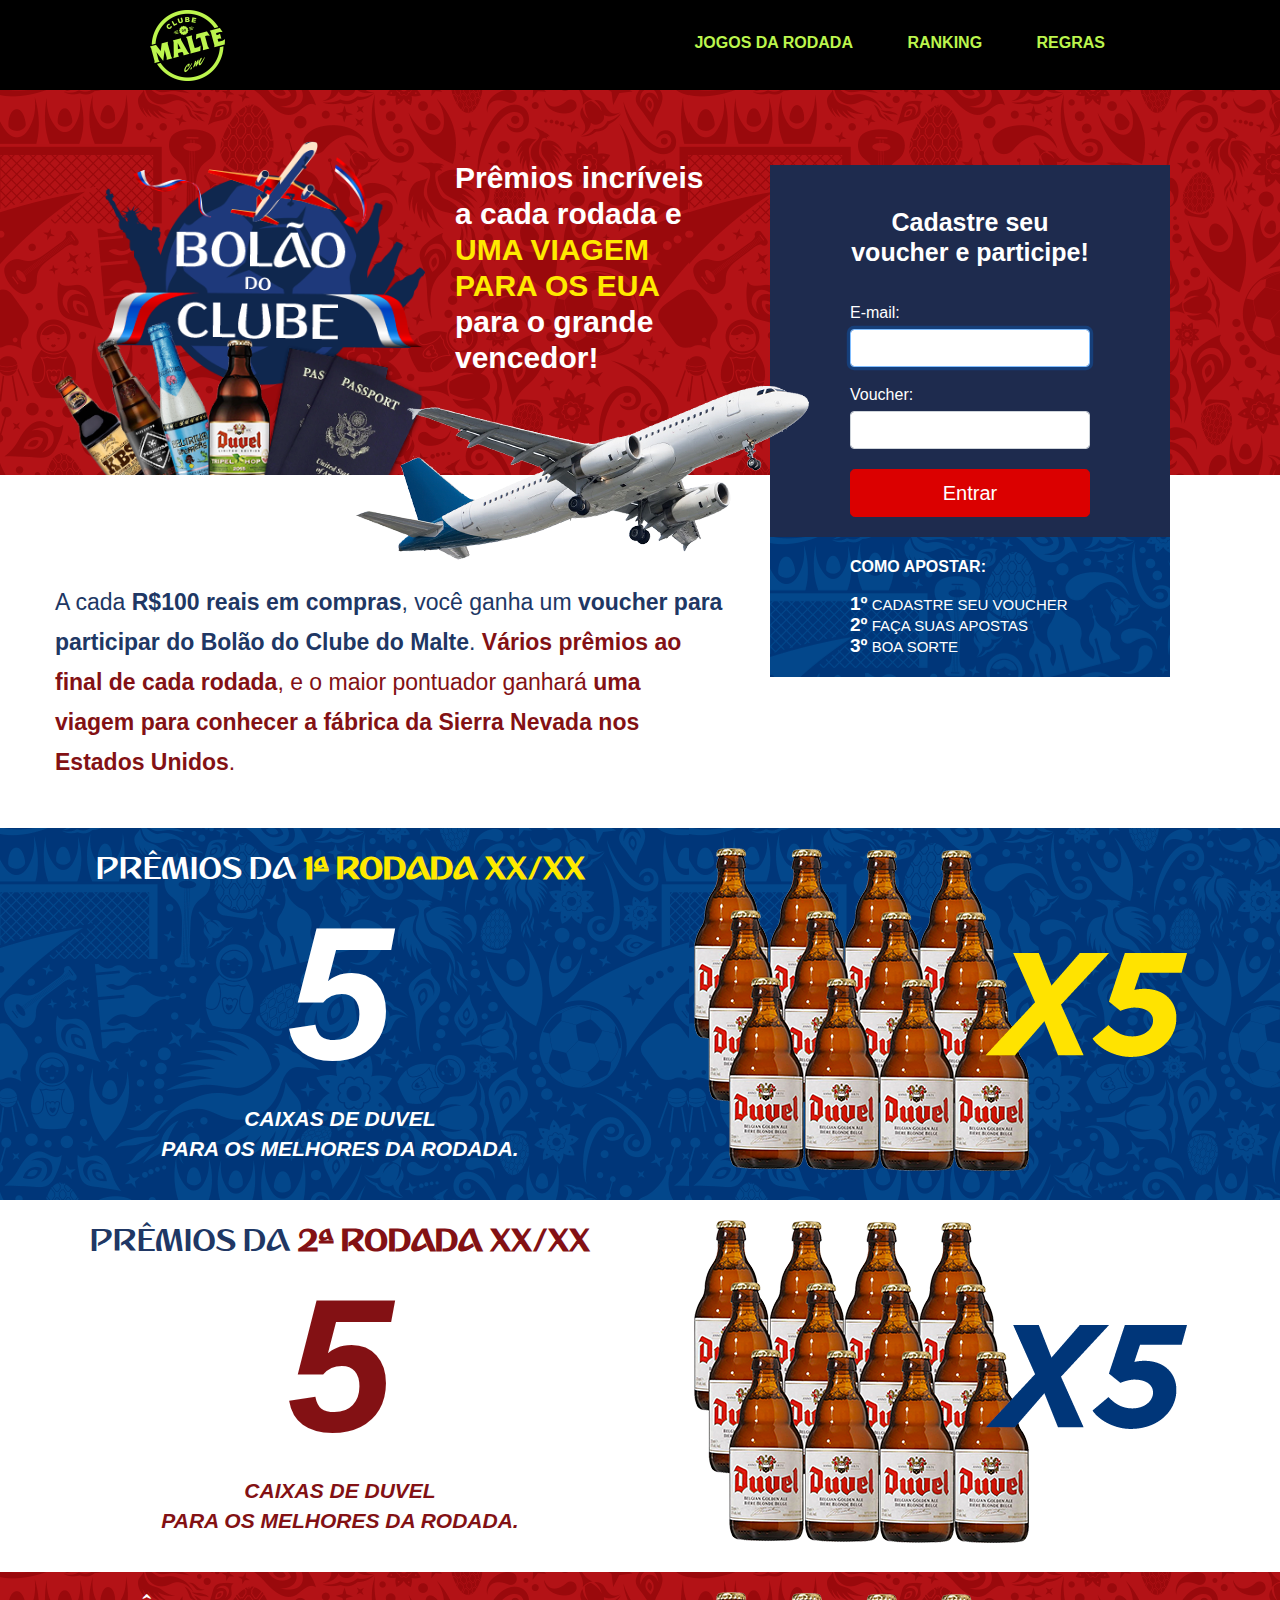
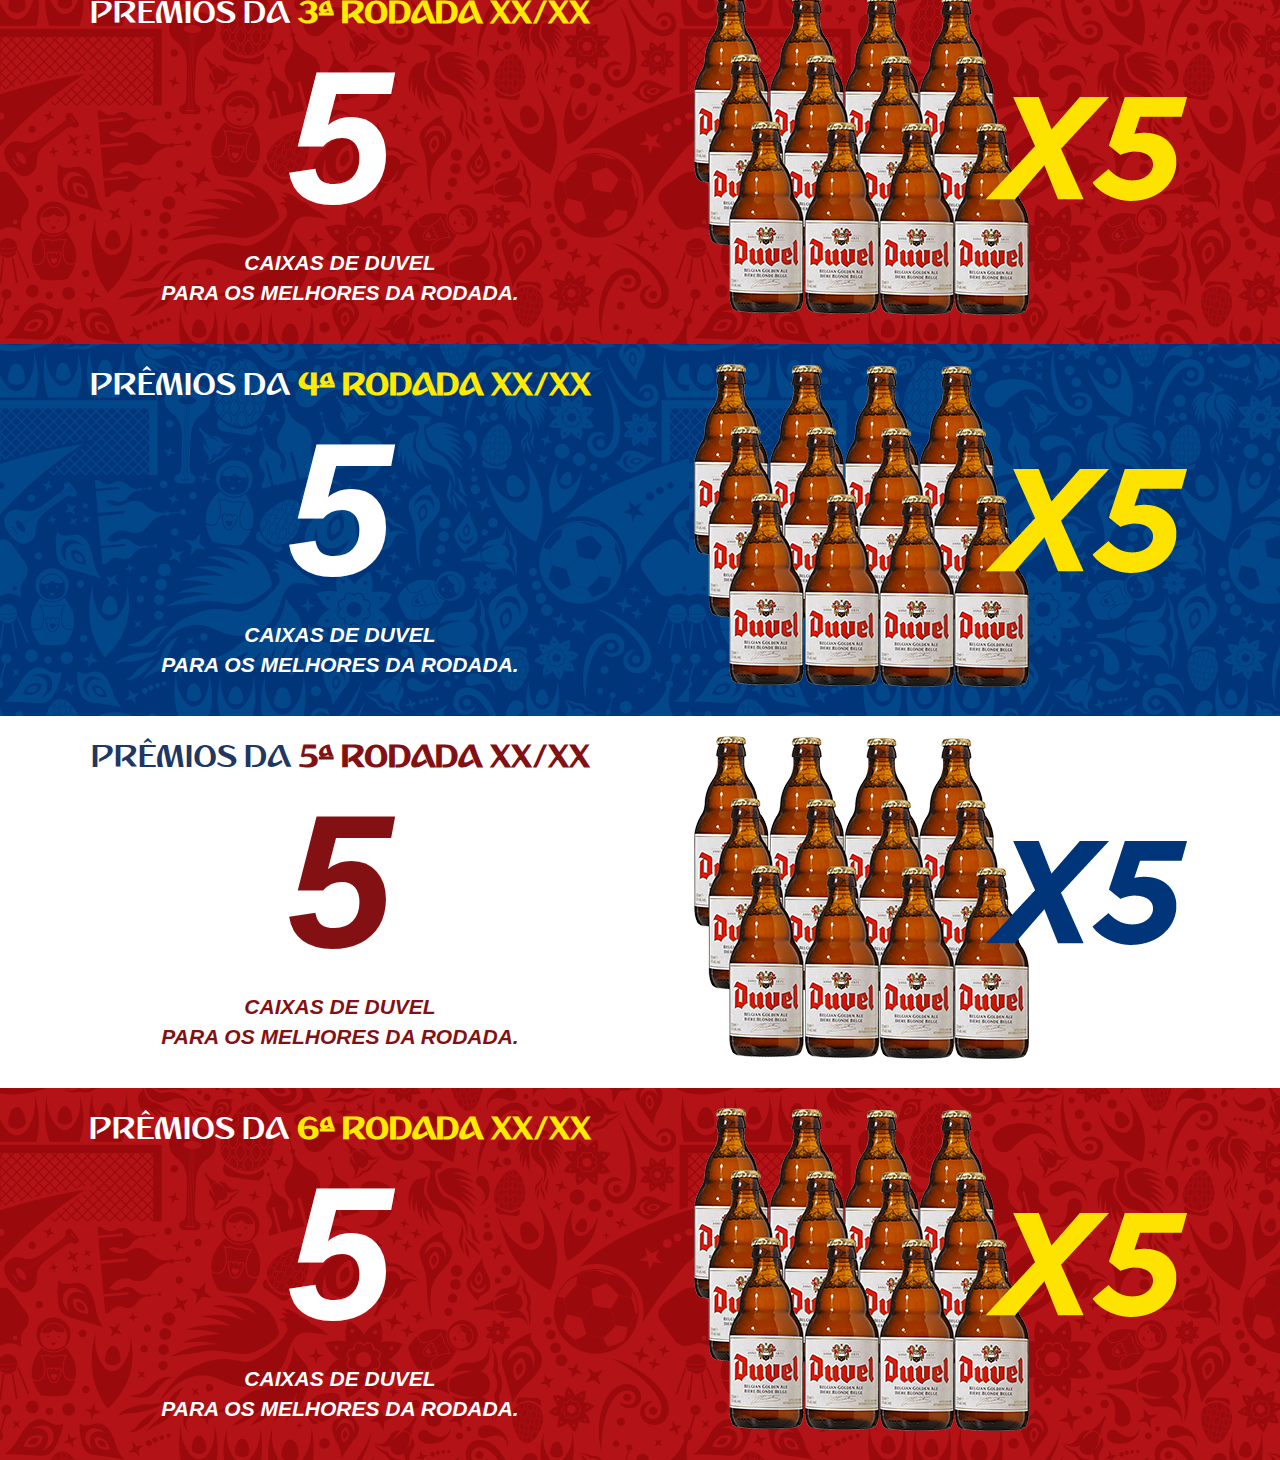
==== commit 1b788379: "bolaov4" ====
--- a/index.html
+++ b/index.html
@@ -18,17 +18,17 @@
 <!-- HEAD -->
 
 	<body id="pagina-home">
-	<div id="topo" class="header">
-		<div class="center">
-			<div class="logo-cm"></div>
-			<ul>
-				<li><a href="jogos.html">Jogos da Rodada</a></li>
-				<li><a href="ranking.html">Ranking</a></li>
-				<li><a href="regulamento.html">Regras</a></li>
-				<li><a href="#">Perdi meu Voucher</a></li>
-			</ul>
+		<div id="topo" class="header">
+			<div class="center">
+			<a href="index.html"> <div class="logo-cm"></div> </a>
+				<ul>
+					<li><a href="jogos.html">Jogos da Rodada</a></li>
+					<li><a href="ranking.html">Ranking</a></li>
+					<li><a href="regulamento.html">Regras</a></li>
+
+				</ul>
+			</div>
 		</div>
-	</div>
 		<div class="miolo">
 			<div class="topo-header">
 				<div class="bg-red"></div>
@@ -152,7 +152,7 @@
 			</div>
 		</div>
 
-	
+
 </body>
 
 </html>
